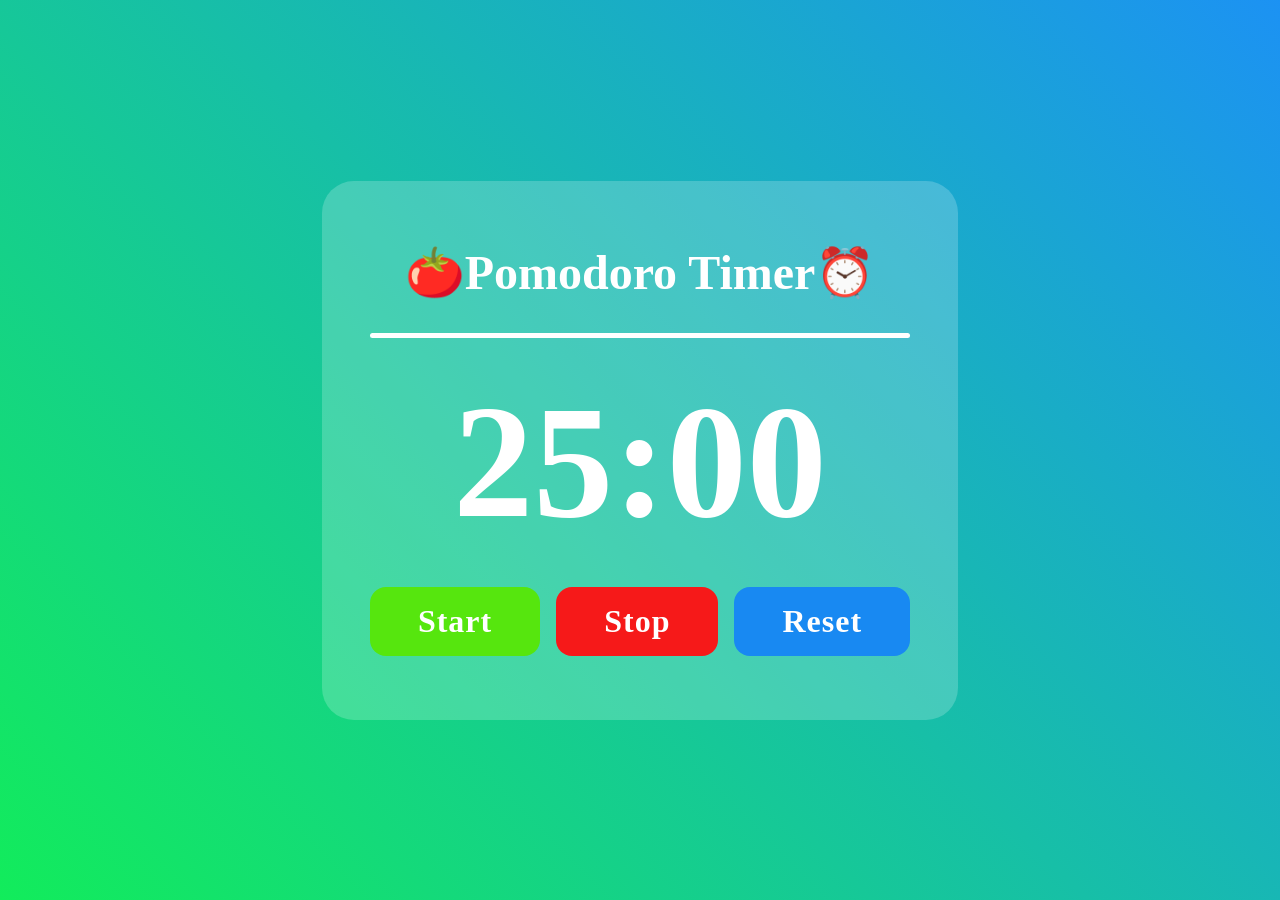
==== Javascript/Projects/pomodoroApp/index.html @ 65eb59b0 "Pomodoro timer" ====
<!DOCTYPE html>
<html lang="en">
  <head>
    <meta charset="UTF-8" />
    <meta name="viewport" content="width=device-width, initial-scale=1.0" />
    <title>Pomodoro</title>
    <link rel="stylesheet" href="styles.css" />
  </head>
  <body>
    <div class="container">
      <h1 class="title">🍅Pomodoro Timer⏰</h1>
      <hr />
      <p class="timer" id="timer">25:00</p>
      <div class="button-wrapper">
        <button id="start">Start</button>
        <button id="stop">Stop</button>
        <button id="reset">Reset</button>
      </div>
    </div>
    <script src="./script.js"></script>
  </body>
</html>
---- Javascript/Projects/pomodoroApp/styles.css ----
*{
    margin: 0;
    padding: 0;
    box-sizing: border-box;
    font-family: "poppins";
}
body{
    min-height: 100vh;
    background: linear-gradient(-135deg, rgb(28, 146, 243), #12ec5b);
    display: flex;
    align-items: center;
    justify-content: center;
}
.container{
    display: flex;
    flex-direction: column;
    align-items: center;
    justify-content: center;
    gap: 2em;
    color: white;
    background-color: rgba(255, 255, 255, 0.20);
    border-radius:2em ;
    padding: 4em 3em;

}
.title{
    font-size: 3em;
}
hr{
   width: 100%; 
   background-color: white;
   height: 5px;
   border-radius: 1em;
   border: none;
}
.timer{
   font-size: 10em; 
   font-weight: 700;

}
.button-wrapper{
   display: flex; 
   gap: 1em;

}
button{
    font-size: 2em;
    font-weight: 800;
    font-weight: 800;
    letter-spacing: 1px;
    padding: 0.5em 1.5em;
    border-radius: 0.5em;
    border: none;
    color: white;
    cursor: pointer;
    transition: 0.2s ease-in-out;
}
button:hover{
    transform:translateY(-10px);
}
#start{
    background-color: rgb(86, 230, 14);
    
}

#stop{
    background-color: rgb(246, 25, 25);
}
#reset{
    background-color: rgb(24, 137, 242);
}
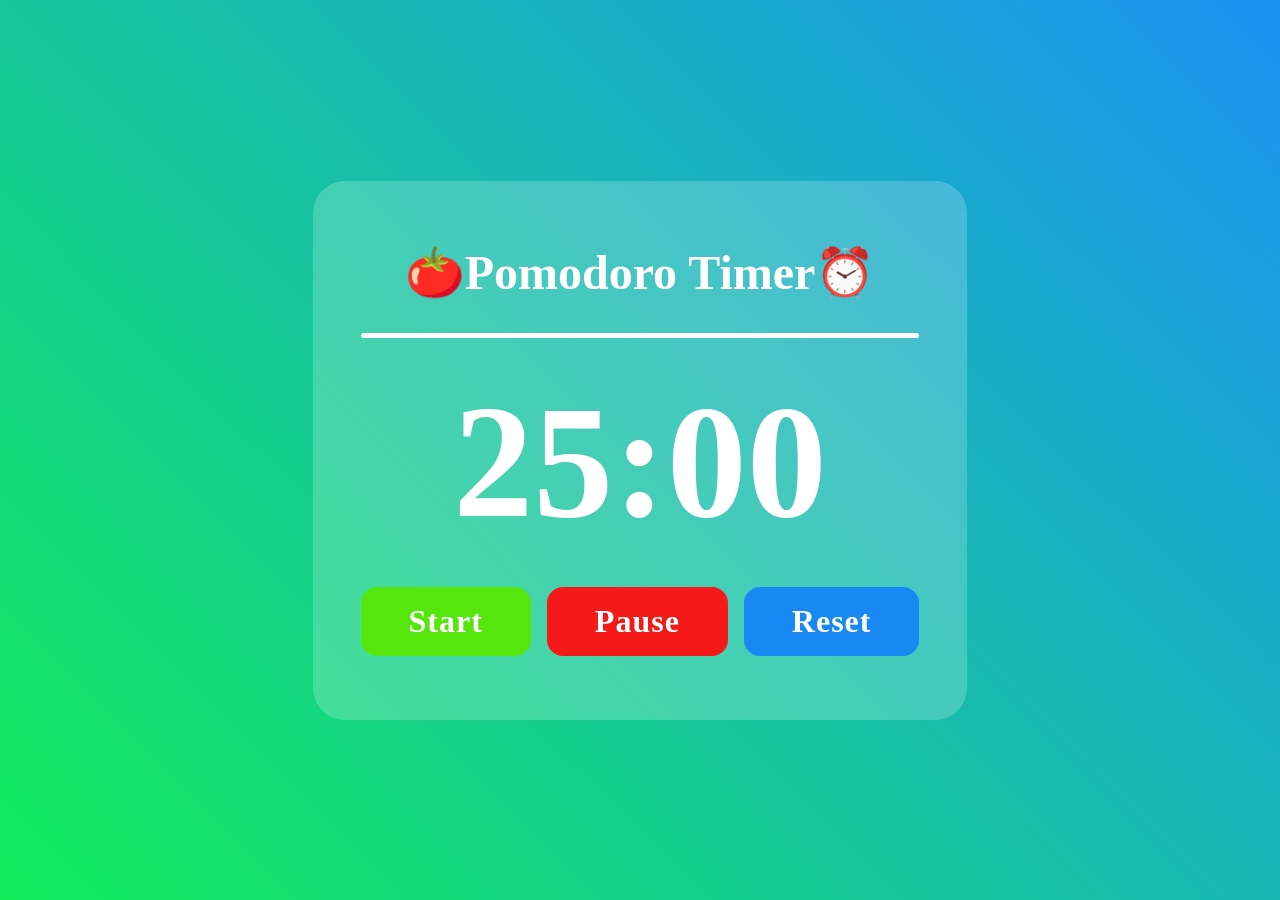
==== commit fb192edf: "Added js functions and completed the project" ====
--- a/Javascript/Projects/pomodoroApp/index.html
+++ b/Javascript/Projects/pomodoroApp/index.html
@@ -13,7 +13,7 @@
       <p class="timer" id="timer">25:00</p>
       <div class="button-wrapper">
         <button id="start">Start</button>
-        <button id="stop">Stop</button>
+        <button id="stop">Pause</button>
         <button id="reset">Reset</button>
       </div>
     </div>
